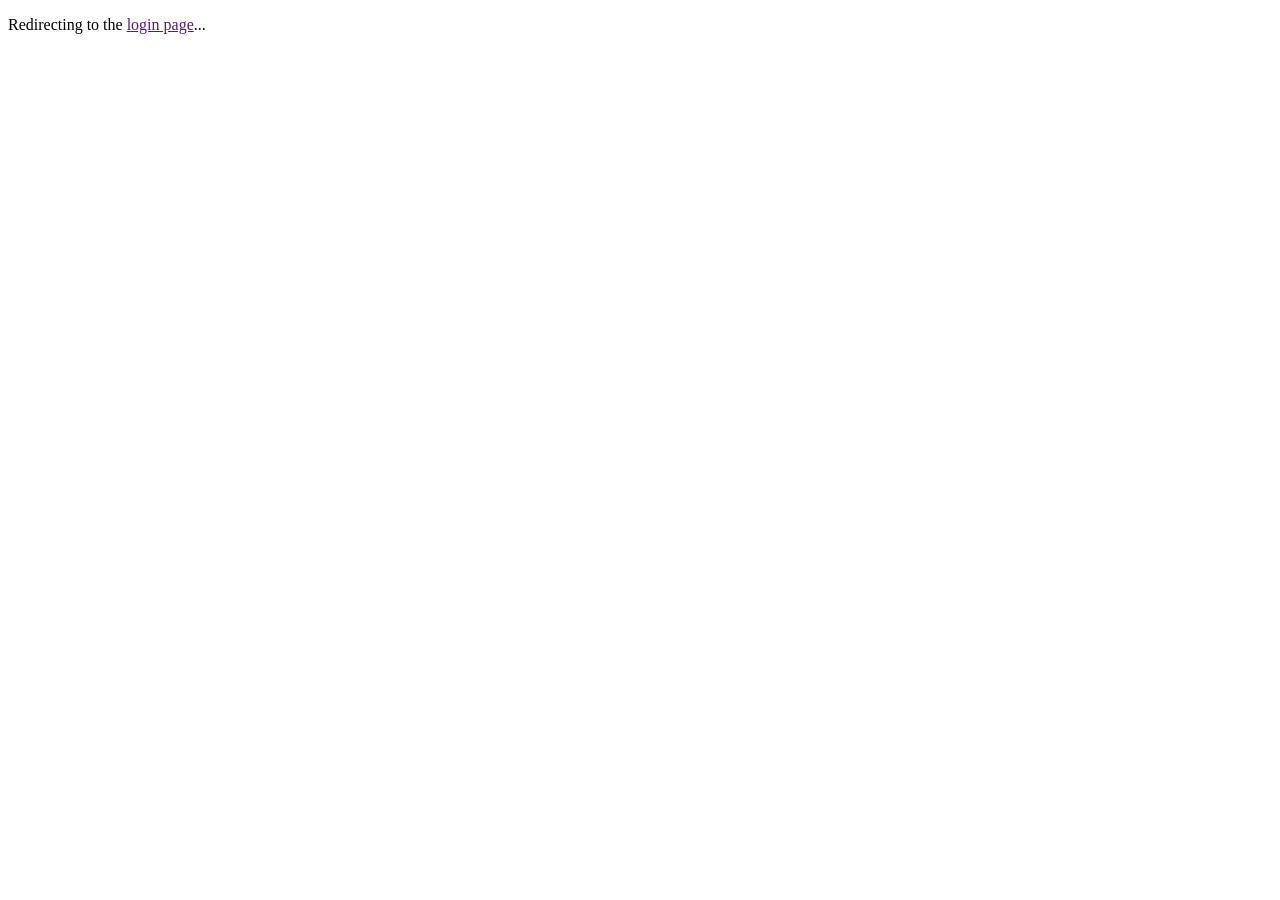
==== index.html @ 431215a4 "initial commit" ====
<!doctype html>
<html lang="en">
  <head>
    <meta charset="UTF-8" />
    <meta name="viewport" content="width=device-width, initial-scale=1" />
    <meta http-equiv="refresh" content="" />
    <title>Redirecting...</title>
  </head>
  <body>
    <p>Redirecting to the <a href="">login page</a>...</p>
  </body>
</html>
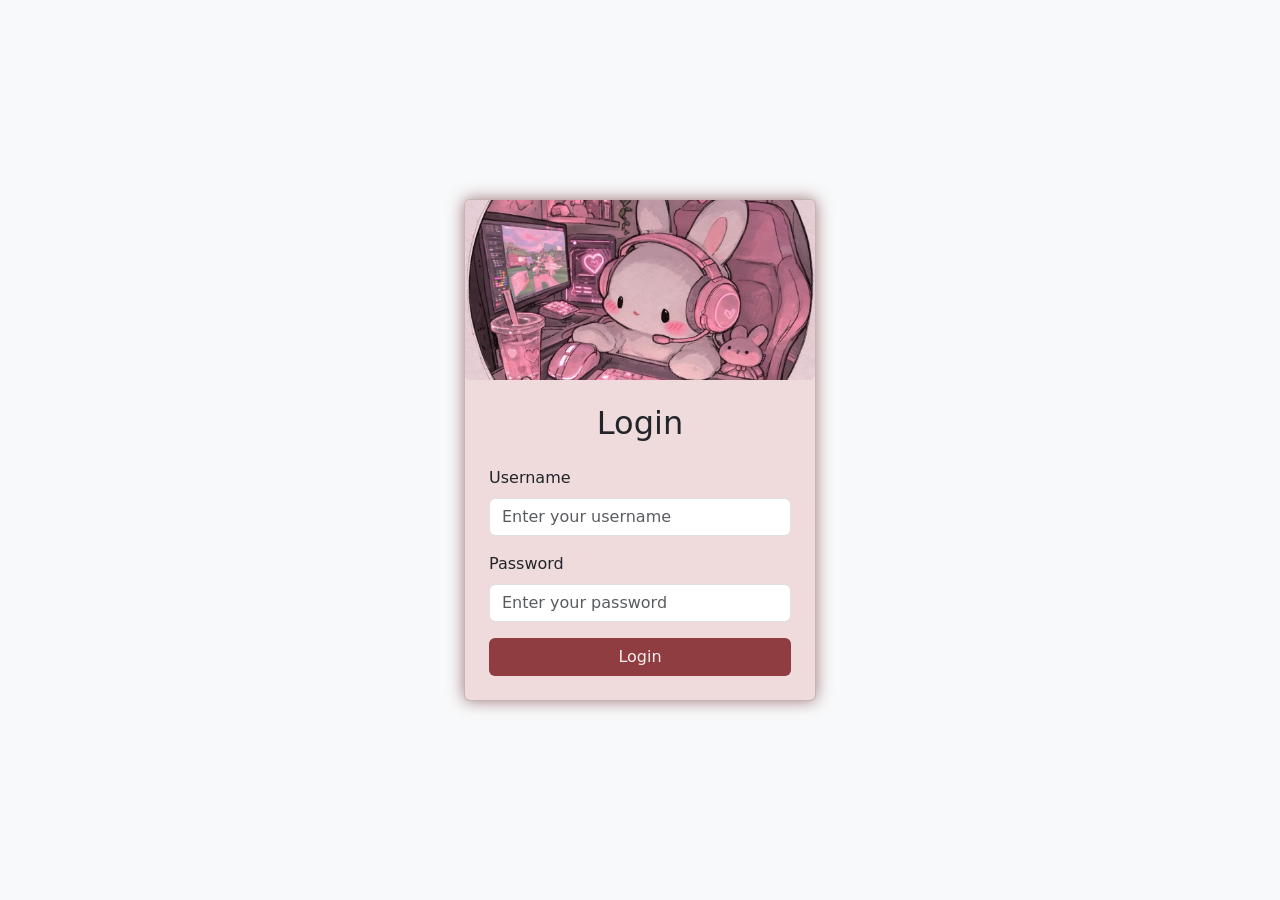
==== commit 4ae880cd: "feat: log in page and styles" ====
--- a/index.html
+++ b/index.html
@@ -3,10 +3,10 @@
   <head>
     <meta charset="UTF-8" />
     <meta name="viewport" content="width=device-width, initial-scale=1" />
-    <meta http-equiv="refresh" content="" />
+    <meta http-equiv="refresh" content="0; url=login.html" />
     <title>Redirecting...</title>
   </head>
   <body>
-    <p>Redirecting to the <a href="">login page</a>...</p>
+    <p>Redirecting to the <a href="login.html">login page</a>...</p>
   </body>
 </html>
